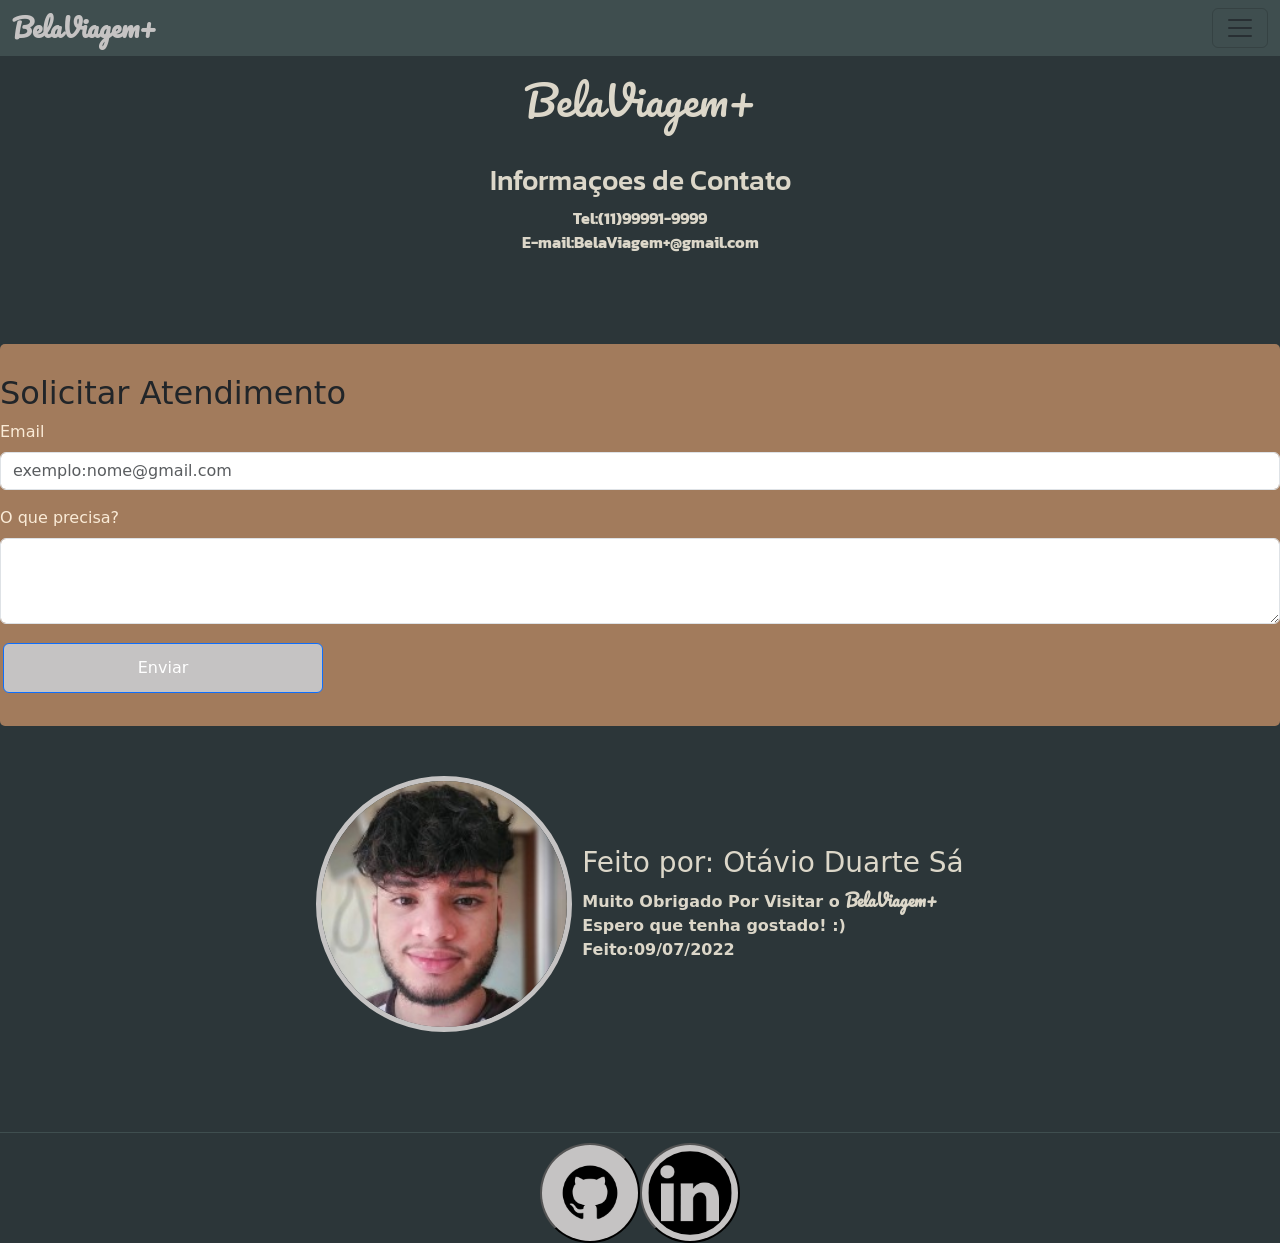
==== BelaViagem+_HTML/contato.html @ 214f0774 "Commit para atividade pratica 1 site e pseudo Belaviagem" ====
<!DOCTYPE html>
<html lang="pt-BR">

<head>
  <meta charset="UTF-8">
  <meta name="viewport" content="width=device-width, initial-scale=1.0">
  <title>Viagem</title>

  <!---______LINKS______--->
  <link rel="stylesheet" href="style.css">
  <link href="https://cdn.jsdelivr.net/npm/bootstrap@5.2.0-beta1/dist/css/bootstrap.min.css" rel="stylesheet"
    integrity="sha384-0evHe/X+R7YkIZDRvuzKMRqM+OrBnVFBL6DOitfPri4tjfHxaWutUpFmBp4vmVor" crossorigin="anonymous">

  <!-- JavaScript Bundle with Popper -->
  <script src="https://cdn.jsdelivr.net/npm/bootstrap@5.2.0-beta1/dist/js/bootstrap.bundle.min.js"
    integrity="sha384-pprn3073KE6tl6bjs2QrFaJGz5/SUsLqktiwsUTF55Jfv3qYSDhgCecCxMW52nD2"
    crossorigin="anonymous"></script>

</head>

<body class="contato">
  <!----_________________NAV BAR____________________-->
  <header>
    <nav class="navbar" style="background-color: #3F4E4F;">

      <div class="container-fluid">
        <a class="navbar-title" href="home.html">BelaViagem+</a>
        <button class="navbar-toggler" type="button" data-bs-toggle="collapse" data-bs-target="#navbarNav"
          aria-controls="navbarNav" aria-expanded="false" aria-label="Toggle navigation">
          <span class="navbar-toggler-icon"></span>
        </button>
        <div class="collapse navbar-collapse" id="navbarNav">
          <ul class="navbar-nav">
            <li class="nav-item">
              <a class="nav-link active" aria-current="page" href="home.html">Home</a>
            </li>
            <li class="nav-item">
              <a class="nav-link" href="destino.html">Destino</a>
            </li>
            <li class="nav-item">
              <a class="nav-link" href="contato.html">Contato</a>
            </li>
          </ul>
        </div>
      </div>
    </nav>
  </header>
<!---_____________INFORMAÇOES DE CONTATO COMO TEL E EMAIL_____________-->
  <main class="contato-divs">
    <h1>BelaViagem+</h1>
    <div class="infos-contato">
      <h3>Informaçoes de Contato</h3>
      <p>Tel:(11)99991-9999 <br>
        E-mail:BelaViagem+@gmail.com </p>
      <br>

    </div>

<!----_________________FORMULARIO DE ATENDIMENTO PARA PESSOA PESSOA PEDIR UM SUPORTE_______________-->
    <form class="form-contato">
      <h2>Solicitar Atendimento</h2>
      <div class="mb-3">
        <label for="exampleFormControlInput1" class="form-label">Email</label>
        <input type="email" class="form-control" id="exampleFormControlInput1" placeholder="exemplo:nome@gmail.com">
      </div>
      <div class="mb-3">
        <label for="exampleFormControlTextarea1" class="form-label">O que precisa?</label>
        <textarea class="form-control" id="exampleFormControlTextarea1" rows="3"></textarea>
      </div>
      <button type="submit" class="btn btn-primary">Enviar</button>
    </form>

<!----___________INFORMAÇOES SOBRE O CRIADOR DO SITE E A DATA DE CONCLUSÃO________________-->
    <div class="eu">
      <img src="img/Otavio.jpg" alt="">
      <div class="text-eu">
        <h3>Feito por: Otávio Duarte Sá</h3>
        <p>Muito Obrigado Por Visitar o <span>BelaViagem+</span><br>Espero que tenha gostado! :) <br>
          Feito:09/07/2022</p>
      </div>
    </div>

<!----________________LINKA DAS MINHAS REDES_______________-->
    <div class="links-mysocial">
      <button><a href=""><img class="img-contat1" src="img/Github_icon-icons.com_49946 (1).png" alt=""></a></button>
      <button><a href=""><img class="img-contat2" src="img/sociallinkedin_member_70.png" alt=""></a></button>

    </div>
  </main>
</body>
---- BelaViagem+_HTML/style.css ----
@import url('https://fonts.googleapis.com/css2?family=Pacifico&display=swap');
@import url('https://fonts.googleapis.com/css2?family=Kanit:wght@300&family=Pacifico&display=swap');
@import url('https://fonts.googleapis.com/css2?family=Kanit:wght@300&family=Pacifico&family=Yellowtail&display=swap');

/*_____-----_____PAGINA DO HOME-__________----*/
.home {
    background-color: #2C3639;
}


/*__________Navbar___________*/
.navbar-title {
    color: #c5c3c3;
    font-weight: bold;
    text-decoration: none;
    font-size: 25px;
    font-family: 'Pacifico', cursive;


}

.navbar-nav {
    font-weight: bold;
}

/*_____-cAROUSEL DE IMAGENS______---*/
.carousel-img {
    background-color: #A27B5C;
    font-weight: bold;


}

.carousel-img img {
    height: 550px;

}

.carousel-img h5 {
    font-weight: bold;
}

/*_______________BUTTONS INCONS_____________*/
.button-icons {
    display: flex;
    flex-direction: column;
    margin-top: 70px;
}

.button-i {
    display: flex;
    justify-content: space-around;

}

.button-i button {
    border-radius: 100%;
    width: 120px;
    height: 110px;
    background-color: #c5c3c3;
    border: #DCD7C9 solid 5px;
}

.button-i img {
    width: 80px;
    height: 70px;
}

.p-button {
    margin-top: 20px;
    display: flex;
    justify-content: space-around;
    font-weight: bold;
    color: #DCD7C9;
}



/*_____-----_______INFOS DOS LOCAIS______-----____*/
.titulo-infocards {
    font-weight: bold;
    margin-left: 15px;

}

.titulo-infocards span {
    font-family: 'Pacifico', cursive;
}

.titulo-infocards h3 {
    font-family: 'Yellowtail', cursive;
    font-weight: 900;
    font-style: italic;
    text-decoration: underline;
}


.locais-info {
    margin-top: 100px;
    display: flex;
    flex-direction: column;
    background-color: #A27B5C;
    border-radius: 10px;
    margin-bottom: 20px;
    padding-top: 20px;


}

.cards-infolocal img {
    height: 280px;

}

.cards-infolocal {
    display: flex;
    font-weight: bold;
}

.cards-infolocal h5 {
    font-family: 'Yellowtail', cursive;
    text-decoration: underline;
}


.locais-info div {

    color: #080808;
}

.color-back {
    background-color: #2C3639;
    width: 100%;
    height: 100px;
}

/*---------__________AGRADECIMENTOS_______----------*/
.thanks {

    display: flex;
    flex-direction: column;
    background-color: #2C3639;
    padding-bottom: 50px;


}

.thanks h1 {
    margin-left: 15px;
    text-align: center;
    font-weight: bold;
    font-family: 'Pacifico', cursive;
}

.thanks img {
    width: 100px;
    margin-top: 50px;
    margin-left: 550px;

}

/*----------_________-SOBRE TEXT------__________*/
.sobre-text {
    font-weight: bold;
    margin-top: 20px;
    padding-bottom: 20px;
    margin-left: 15px;
    text-align: center;
}

.sobre-text h2 {
    font-family: 'Yellowtail', cursive;
    font-weight: bold 9100;
    text-decoration: underline;

}

.sobre-text span {
    font-family: 'Pacifico', cursive;
}

/*_____________________FOOTEER_______----_____ */

.flex {
    display: flex;
}

.flex__mod {
    display: flex;
    flex-direction: row-reverse;
    justify-content: flex-end;
    margin-right: 5rem;

}

.flex__mod img {
    margin-right: -.5rem;
    height: 2.0rem;
    max-width: 100%;
    border-radius: 9999px;
    border: solid 2px black;
    transition: .3s all ease;

}

.flex__mod img:hover {
    transform: scale(1.3);
}

.footer-links {
    margin-left: 50%;
    align-items: center;
    margin-bottom: 4px;

}

.h5-links {
    font-weight: bold;
    opacity: 50%;

}

.footer-color {

    margin-bottom: none;
    border-radius: 2px;
    background-color: #3F4E4F;
}



/*___---_____------______-_____Pagina de Destino_____---_____---_______---_____--*/
.destino {
    background-color: #2C3639;
}

/*________----______----_____Botoao de destinos______------_______com algimas imagens____*/
.destino-cards {
    display: flex;
    flex-direction: column;
    height: 200px;
    margin-bottom: 150px;

}

.destino-cards h1 {
    margin-left: 15px;

}

.buttons-destino {
    margin-top: 40px;
    display: flex;
    justify-content: space-around;
}

.btn-primary {

    background-color: #2C3639;

    /* btn propriedades*/
    height: 200px;
    width: 25%;
    border-radius: 10px;
    border-style: none;
    margin: 3px;

    transition: 1s ease;


}

.buttons-destino img {
    width: 85%;
    height: 150px;
    border-radius: 10px;
    border: 2px solid #080808;
}

.btn-primary :hover {
    transform: scale(1.1);

}

/*_____CARDS PROMOÇAO_____*/
.cards-infos {
    display: flex;
    flex-direction: column;
    margin-top: 10px;
    background-color: #A27B5C;
    padding-bottom: 100px;
    border-radius: 7px;
}

.label-cardsin {
    text-align: left;
    margin-left: 10px;
    font-weight: bold;

}

.label-cardsin h2 {
    font-family: 'Yellowtail', cursive;
    font-weight: bold;
    text-decoration: underline;
    margin-left: 10px;
}

.cards-complete {
    display: flex;
    justify-content: space-evenly;
    margin-top: 20px;
    font-weight: bold;
    flex-wrap: wrap;

}

.cards-complete img {
    width: 286px;
    height: 150px;
}

.cards-complete span {
    text-decoration: line-through;
    opacity: 70%;
}

.cards-complete h5 {
    font-family: 'Yellowtail', cursive;
    font-weight: bold;
    text-decoration: underline;
}

/*__________IMG CARDS____________*/

.img-locais img {
    height: 350px;

}

.img-locais {
    margin-top: 5px;

}

.img-locais h3 {
    font-family: 'Yellowtail', cursive;
    font-weight: bold;
}

.img-locais p {
    font-weight: bold;
}

/*__________________CARDS COM OUTROS DESTINOS SEM PREÇO PROMOCIONAL______________*/
.canvas-destinos {
    background-color: #A27B5C;
    display: flex;
    flex-direction: column;
    border-radius: 5px;
    padding-bottom: 10px;

}

.canvas-destinos span {
    color: cadetblue;
}

.canvas-destinos h2 {
    font-family: 'Yellowtail', cursive;
    font-weight: bold;
    margin-left: 10px;
    text-decoration: underline;
}

.p-canvas {
    margin-left: 10px;
    font-weight: bold;
    margin-top: none;
}

.cards-canvas {
    display: flex;
    flex-wrap: wrap;
    justify-content: space-around;
    font-weight: bold;


}

.cards-canvas h5 {
    font-family: 'Yellowtail', cursive;
    font-weight: bold;
    text-decoration: underline;
}

.cards-canvas img {
    width: 100%;
    height: 100%;
}


/*____---___---____--__________$PAGINA DE CONTATO$_______----_____----____--*/
.contato {
    background-color: #2C3639;

}

/*_________PARTE DAS INFOS DE CONTATO__________*/

.form-contato {
    padding-top: 30px;
    padding-bottom: 30px;
    background-color: #A27B5C;
    border-radius: 5px;
    margin-top: 50px;

}

.infos-contato {
    color: #DCD7C9;
    font-weight: bold;
    font-family: 'Kanit', sans-serif;

    text-align: center;

}

.contato-divs h1 {
    margin-top: 20px;
    font-family: 'Pacifico', cursive;
    font-weight: lighter;
    color: #DCD7C9;
    display: flex;
    justify-content: center;
    margin-bottom: 40px;
}

.form-contato label {
    color: antiquewhite;
}

.form-contato button {
    background-color: #c5c3c3;
    height: 50px;


}

/*_________parte sobre o criador________*/
.eu {
    display: flex;

    margin-top: 50px;

    justify-content: center;
}

.eu img {
    width: 20%;
    height: 20%;
    border-radius: 100%;
    border: solid 5px #c5c3c3;
}

.text-eu {
    display: flex;
    flex-direction: column;
    color: #DCD7C9;
    font-weight: bolder;
    margin-left: 10px;
    padding-top: 70px;
}

.text-eu span {
    font-family: 'Pacifico', cursive;
}

/*________________LINKS DA REDES____________*/
.links-mysocial {
    margin-top: 100px;
    display: flex;
    justify-content: center;
    border-top: #3F4E4F solid 0.1rem;


}


.links-mysocial button {
    margin-top: 10px;
    background-color: #c5c3c3;
    border-radius: 100%;
    width: 100px;
    height: 100px;

}

.img-contat1 {
    width: 100%;

    border-radius: 10px;
}

.img-contat2 {
    width: 100%;
    border-radius: 50px;
}

/*_____|Fix do Conteudo Responsivo|________*/

@media (max-width:650px) {
    .btn-primary {
        flex-direction: column;
        justify-content: none;
        width: 50%;
        height: 200px;

    }

    .buttons-destino img {
        width: 100%;
        height: 100%;
    }

    .form-contato button {
        width: 99%;
    }

    .eu {
        flex-direction: column;
        margin-left: 50px;

    }

    .eu img {
        width: 150px;

    }

    .p-button {
        margin-left: 20px;
    }

    .cards-infolocal {
        flex-direction: column;
    }

    .cards-infolocal img {
        width: 100%;
    }

    .thanks img {
        margin-left: 160px;

    }

    .p-button {
        text-align: center;
        margin-right: 10px;
    }
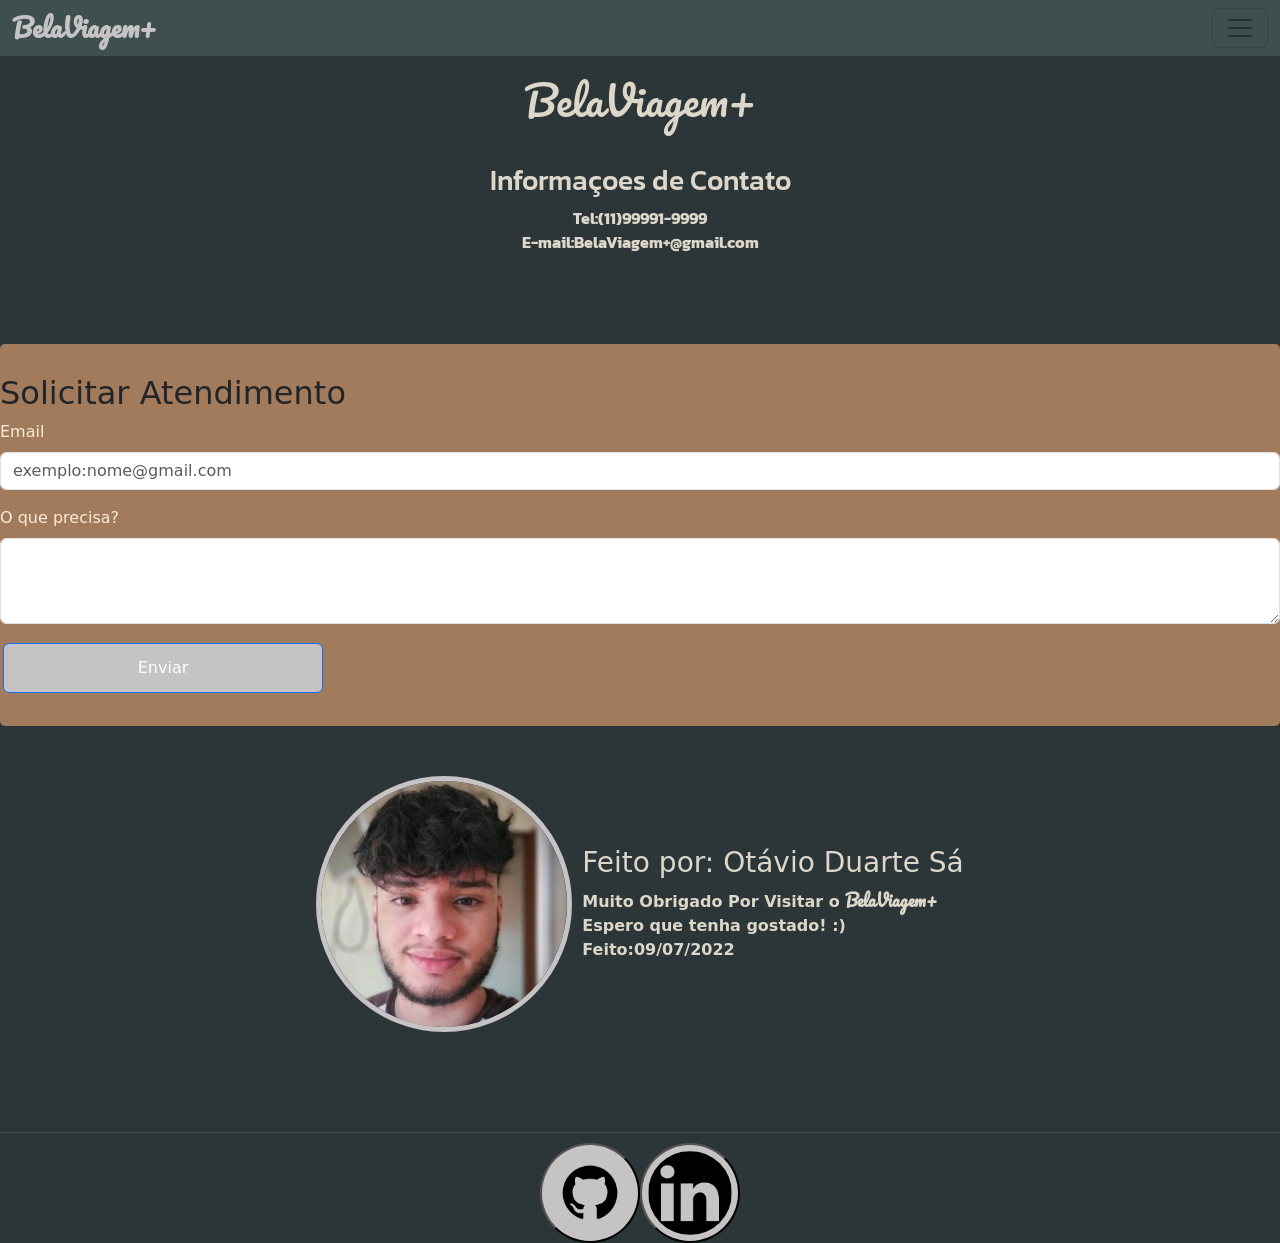
==== commit edfc5fcf: "Update contato.html" ====
--- a/BelaViagem+_HTML/contato.html
+++ b/BelaViagem+_HTML/contato.html
@@ -24,7 +24,7 @@
     <nav class="navbar" style="background-color: #3F4E4F;">
 
       <div class="container-fluid">
-        <a class="navbar-title" href="home.html">BelaViagem+</a>
+        <a class="navbar-title" href="index.html">BelaViagem+</a>
         <button class="navbar-toggler" type="button" data-bs-toggle="collapse" data-bs-target="#navbarNav"
           aria-controls="navbarNav" aria-expanded="false" aria-label="Toggle navigation">
           <span class="navbar-toggler-icon"></span>
@@ -32,7 +32,7 @@
         <div class="collapse navbar-collapse" id="navbarNav">
           <ul class="navbar-nav">
             <li class="nav-item">
-              <a class="nav-link active" aria-current="page" href="home.html">Home</a>
+              <a class="nav-link active" aria-current="page" href="index.html">Home</a>
             </li>
             <li class="nav-item">
               <a class="nav-link" href="destino.html">Destino</a>
@@ -87,4 +87,4 @@
 
     </div>
   </main>
-</body>+</body>
